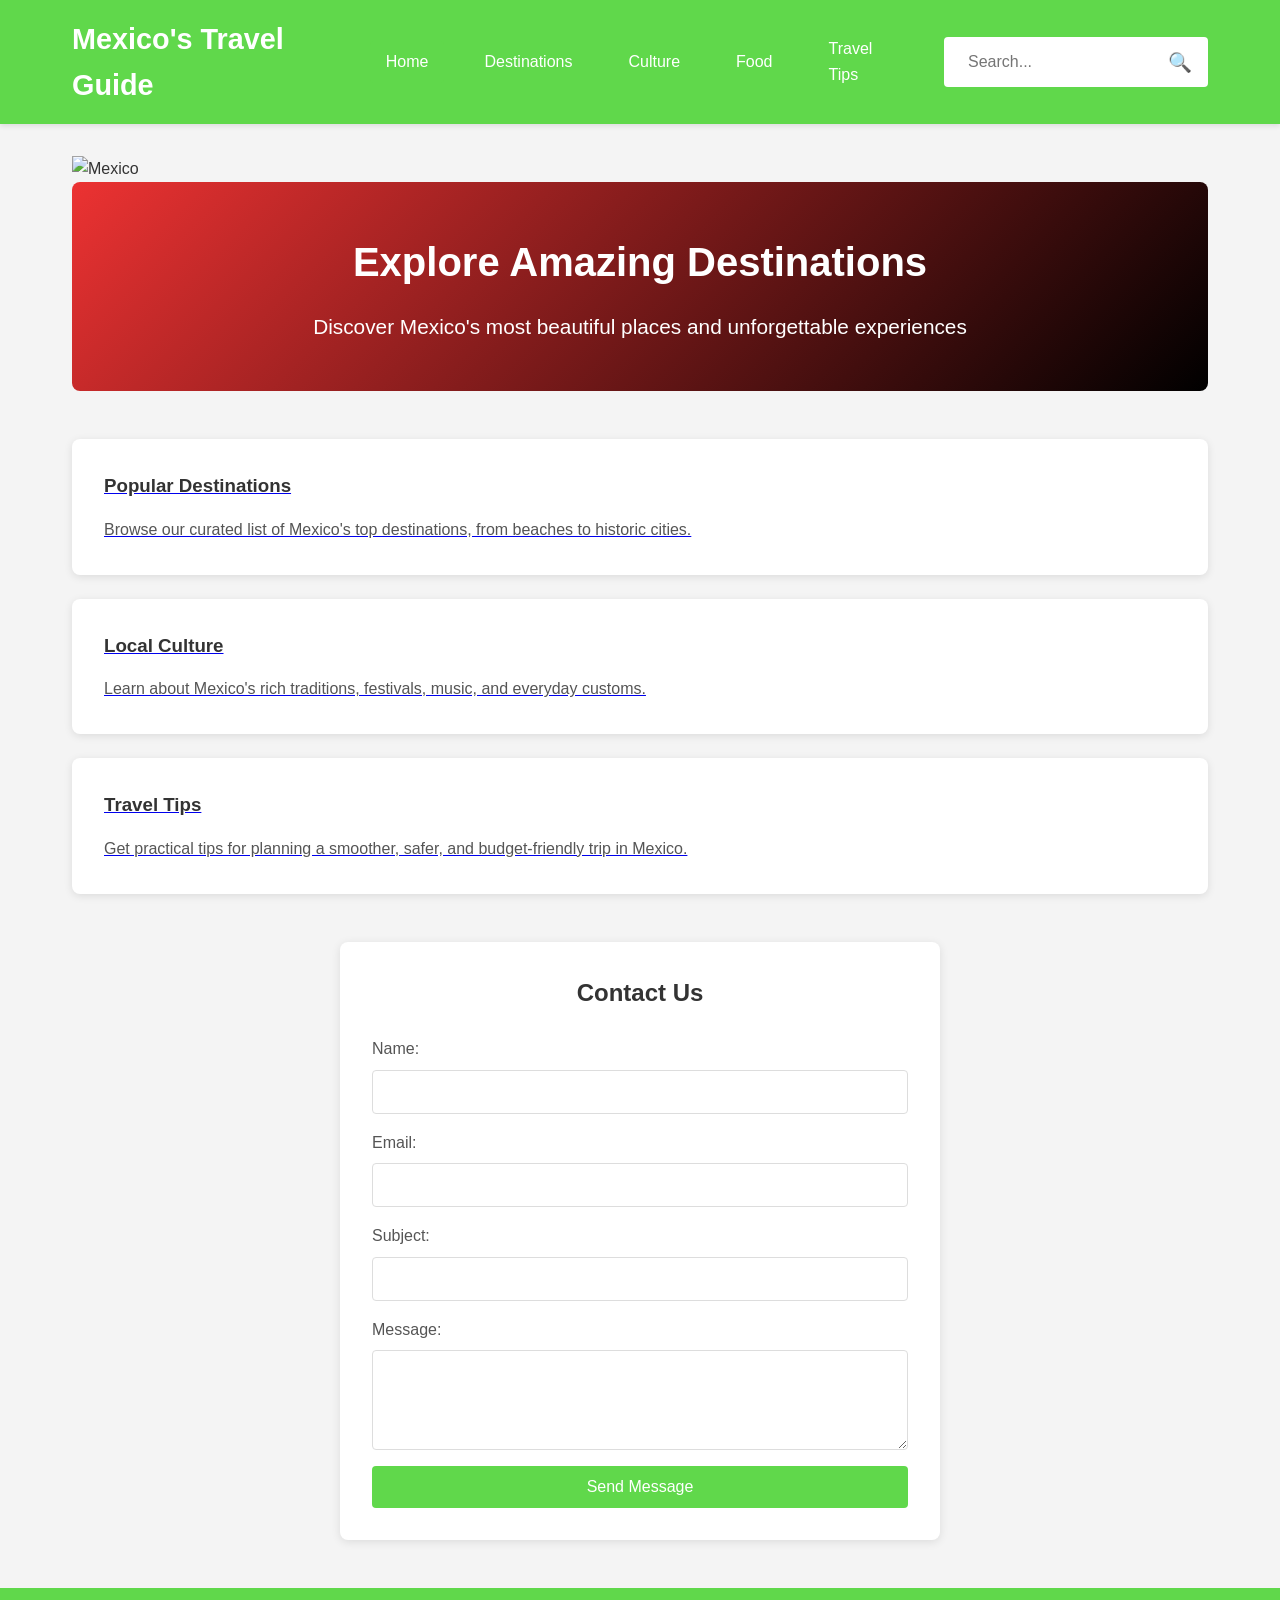
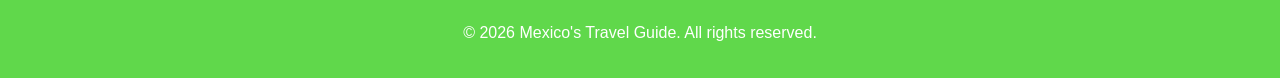
==== index.html @ 17a9bd4c "Add files via upload Add the index.html and style.ccs file" ====
<!DOCTYPE html>
<html lang="en">
<head>
    <meta charset="UTF-8">
    <meta name="viewport" content="width=device-width, initial-scale=1.0">
    <title>Welcome - Mexico's Travel Guide</title>
    <link rel="stylesheet" href="style.css">
</head>
<body>
    <header>
        <div class="header-container">
            <div class="logo">
                <h1>Mexico's Travel Guide</h1>
            </div>
            <div class="header-right">
                <nav class="navbar">
                    <a href="index.html" class="nav-link active">Home</a>
                    <a href="destinations.html" class="nav-link">Destinations</a>
                    <a href="culture.html" class="nav-link">Culture</a>
                    <a href="food.html" class="nav-link">Food</a>
                    <a href="travel-tips.html" class="nav-link">Travel Tips</a>
                </nav>
                <div class="search-bar">
                    <input type="text" placeholder="Search...">
                    <button type="submit">🔍</button>
                </div>
            </div>
        </div>
    </header>

    <main>
        <img src="Mexico.jpg" alt="Mexico" style="width: 100%; height: 300px; object-fit: cover;">
        <section class="hero">
            <h2>Explore Amazing Destinations</h2>
            <p>Discover Mexico's most beautiful places and unforgettable experiences</p>
        </section>

        <section class="content">
            <a href="destinations.html" class="card link-card">
                <h3>Popular Destinations</h3>
                <p>Browse our curated list of Mexico's top destinations, from beaches to historic cities.</p>
            </a>
            <a href="culture.html" class="card link-card">
                <h3>Local Culture</h3>
                <p>Learn about Mexico's rich traditions, festivals, music, and everyday customs.</p>
            </a>
            <a href="travel-tips.html" class="card link-card">
                <h3>Travel Tips</h3>
                <p>Get practical tips for planning a smoother, safer, and budget-friendly trip in Mexico.</p>
            </a>
        </section>
    </main>

    <section class="contact">
        <h2>Contact Us</h2>
        <form action="https://formspree.io/f/xeepekdg" method="POST"> 
            <label for="name">Name:</label>
            <input type="text" id="name" name="name" required>
            
            <label for="email">Email:</label>
            <input type="email" id="email" name="email" required>
            
            <label for="subject">Subject:</label>
            <input type="text" id="subject" name="subject" required>
            
            <label for="message">Message:</label>
            <textarea id="message" name="message" required></textarea>
            
            <button type="submit">Send Message</button>
        </form>
    </section>

    <footer>
        <p>&copy; 2026 Mexico's Travel Guide. All rights reserved.</p>
    </footer>
    <script>
        const cultureKeywords = ['culture', 'festivals', 'events', 'art', 'music', 'languages', 'customs', 'tradition', 'cultural'];
        const foodKeywords = ['food', 'eat', 'eat', 'dining', 'street', 'dish', 'culinary', 'restaurant'];
        const travelKeywords = ['travel', 'tips', 'packing', 'budget', 'budgeting', 'safety', 'health', 'insurance', 'hacks'];
        
        function getSearchPage(query) {
            const lowerQuery = query.toLowerCase();
            
            for (let keyword of cultureKeywords) {
                if (lowerQuery.includes(keyword)) {
                    return 'culture.html';
                }
            }
            
            for (let keyword of foodKeywords) {
                if (lowerQuery.includes(keyword)) {
                    return 'food.html';
                }
            }
            
            for (let keyword of travelKeywords) {
                if (lowerQuery.includes(keyword)) {
                    return 'travel-tips.html';
                }
            }
            
            return 'destinations.html';
        }
        
        document.querySelector('.search-bar button').addEventListener('click', function() {
            const query = document.querySelector('.search-bar input').value.trim();
            if (query) {
                const page = getSearchPage(query);
                window.location.href = page + '?search=' + encodeURIComponent(query);
            }
        });
        document.querySelector('.search-bar input').addEventListener('keypress', function(e) {
            if (e.key === 'Enter') {
                const query = this.value.trim();
                if (query) {
                    const page = getSearchPage(query);
                    window.location.href = page + '?search=' + encodeURIComponent(query);
                }
            }
        });
    </script>
</body>
</html>
---- style.css ----
* {
    margin: 0;
    padding: 0;
    box-sizing: border-box;
}

body {
    font-family: 'Segoe UI', Tahoma, Geneva, Verdana, sans-serif;
    line-height: 1.6;
    color: #333;
    background-color: #f4f4f4;
}

/* Header Styles */
header {
    background-color: #60d84b;
    padding: 1rem 0;
    box-shadow: 0 2px 5px rgba(0, 0, 0, 0.1);
}

.header-container {
    max-width: 1200px;
    margin: 0 auto;
    display: flex;
    justify-content: space-between;
    align-items: center;
    padding: 0 2rem;
}

.logo h1 {
    color: white;
    font-size: 1.8rem;
}

.header-right {
    display: flex;
    align-items: center;
    gap: 2rem;
}

/* Navigation Bar */
.navbar {
    display: flex;
    gap: 1.5rem;
    align-items: center;
}

.nav-link {
    color: white;
    text-decoration: none;
    font-weight: 500;
    padding: 0.5rem 1rem;
    border-radius: 4px;
    transition: background-color 0.3s ease;
}

.nav-link:hover {
    background-color: #ec3232;
}

.nav-link.active {
    background-color: #60d84b;
}

/* Search Bar */
.search-bar {
    display: flex;
    align-items: center;
    background-color: white;
    border-radius: 4px;
    padding: 0.5rem;
    gap: 0.5rem;
}

.search-bar input {
    border: none;
    padding: 0.5rem 1rem;
    outline: none;
    width: 200px;
    font-size: 1rem;
}

.search-bar button {
    border: none;
    background-color: transparent;
    cursor: pointer;
    font-size: 1.2rem;
    padding: 0 0.5rem;
}

.search-bar button:hover {
    color: #3498db;
}

/* Main Content */
main {
    max-width: 1200px;
    margin: 2rem auto;
    padding: 0 2rem;
}

.hero {
    text-align: center;
    padding: 3rem 0;
    background: linear-gradient(135deg, #ec3232, #000000);
    color: white;
    border-radius: 8px;
    margin-bottom: 3rem;
}

.hero h2 {
    font-size: 2.5rem;
    margin-bottom: 1rem;
}

.hero p {
    font-size: 1.3rem;
}

.content {
    display: flex;
    flex-wrap: wrap;
    gap: 1.5rem;
    margin-bottom: 3rem;
    justify-content: space-between;
}

.card {
    flex: 1 1 100%;
    min-width: 260px;
    background-color: white;
    padding: 2rem;
    border-radius: 8px;
    box-shadow: 0 2px 8px rgba(0, 0, 0, 0.1);
    transition: transform 0.3s ease, box-shadow 0.3s ease;
}

@media (max-width: 900px) {
    .card {
        flex: 1 1 100%;
    }
}

.card:hover {
    transform: translateY(-5px);
    box-shadow: 0 4px 12px rgba(0, 0, 0, 0.15);
}

.card h3 {
    color: #333;
    margin-bottom: 1rem;
}

.card p {
    color: #555;
}
/* Contact Section */
.contact {
    max-width: 600px;
    margin: 2rem auto;
    padding: 2rem;
    background-color: white;
    border-radius: 8px;
    box-shadow: 0 2px 10px rgba(0, 0, 0, 0.1);
}

.contact h2 {
    text-align: center;
    margin-bottom: 1.5rem;
    color: #333;
}

.contact form {
    display: flex;
    flex-direction: column;
}

.contact label {
    margin-bottom: 0.5rem;
    font-weight: 500;
    color: #555;
}

.contact input,
.contact textarea {
    padding: 0.75rem;
    margin-bottom: 1rem;
    border: 1px solid #ddd;
    border-radius: 4px;
    font-size: 1rem;
    font-family: inherit;
}

.contact textarea {
    resize: vertical;
    min-height: 100px;
}

.contact button {
    padding: 0.75rem;
    background-color: #60d84b;
    color: white;
    border: none;
    border-radius: 4px;
    font-size: 1rem;
    cursor: pointer;
    transition: background-color 0.3s ease;
}

.contact button:hover {
    background-color: #ec3232;
}
/* Footer */
footer {
    background-color: #60d84b;
    color: white;
    text-align: center;
    padding: 2rem;
    margin-top: 3rem;
}

/* Responsive Design */
@media (max-width: 768px) {
    .header-container {
        flex-direction: column;
        gap: 1rem;
    }

    .header-right {
        flex-direction: column;
        width: 100%;
        gap: 1rem;
    }

    .navbar {
        flex-wrap: wrap;
        justify-content: center;
    }

    .search-bar input {
        width: 150px;
    }

    .hero h2 {
        font-size: 2rem;
    }

    .hero p {
        font-size: 1rem;
    }
}
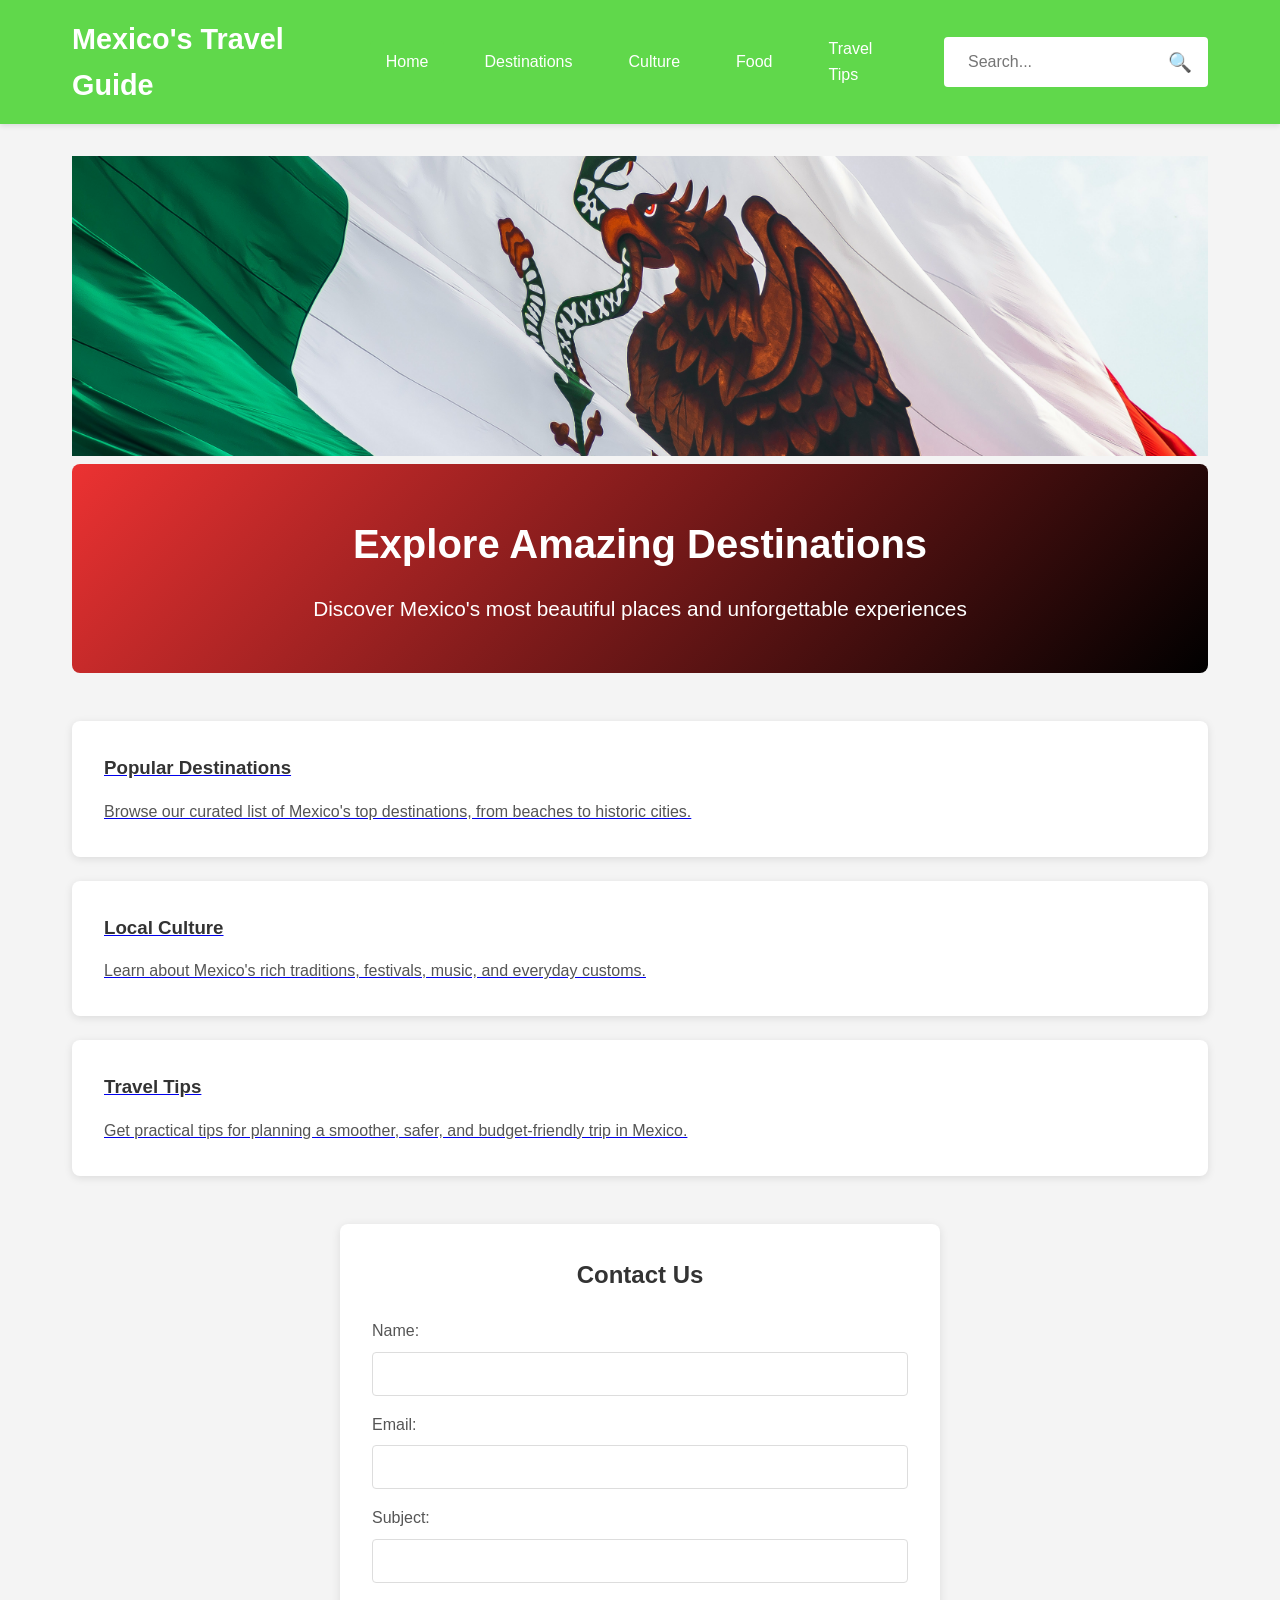
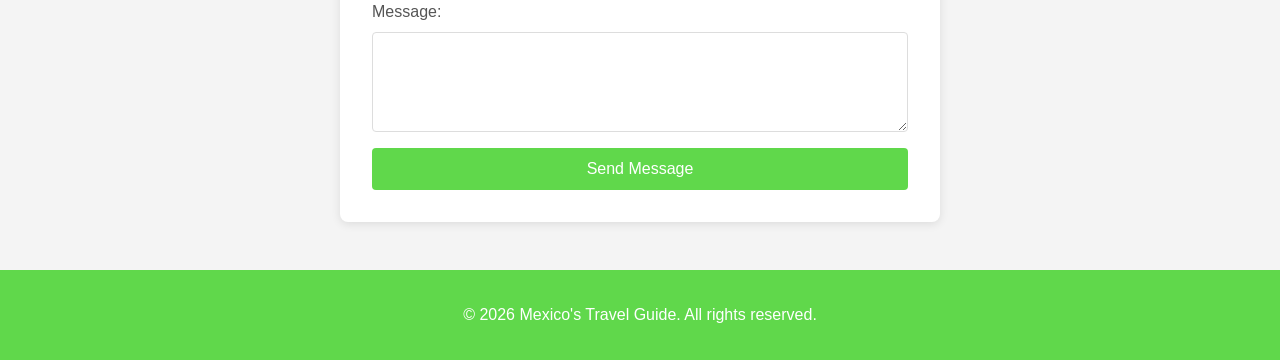
==== commit 03021dd5: "Add files via upload" ====
--- a/index.html
+++ b/index.html
@@ -1,10 +1,21 @@
 <!DOCTYPE html>
 <html lang="en">
 <head>
+
+<script async src="https://www.googletagmanager.com/gtag/js?id=G-9FBNGEEBNY"></script>
+<script>
+  window.dataLayer = window.dataLayer || [];
+  function gtag(){dataLayer.push(arguments);}
+  gtag('js', new Date());
+
+  gtag('config', 'G-9FBNGEEBNY');
+</script>
+
     <meta charset="UTF-8">
     <meta name="viewport" content="width=device-width, initial-scale=1.0">
     <title>Welcome - Mexico's Travel Guide</title>
     <link rel="stylesheet" href="style.css">
+
 </head>
 <body>
     <header>
--- a/style.css
+++ b/style.css
@@ -11,7 +11,6 @@
     background-color: #f4f4f4;
 }
 
-/* Header Styles */
 header {
     background-color: #60d84b;
     padding: 1rem 0;
@@ -38,7 +37,6 @@
     gap: 2rem;
 }
 
-/* Navigation Bar */
 .navbar {
     display: flex;
     gap: 1.5rem;
@@ -62,7 +60,6 @@
     background-color: #60d84b;
 }
 
-/* Search Bar */
 .search-bar {
     display: flex;
     align-items: center;
@@ -92,7 +89,6 @@
     color: #3498db;
 }
 
-/* Main Content */
 main {
     max-width: 1200px;
     margin: 2rem auto;
@@ -154,7 +150,7 @@
 .card p {
     color: #555;
 }
-/* Contact Section */
+
 .contact {
     max-width: 600px;
     margin: 2rem auto;
@@ -210,7 +206,7 @@
 .contact button:hover {
     background-color: #ec3232;
 }
-/* Footer */
+
 footer {
     background-color: #60d84b;
     color: white;
@@ -219,7 +215,6 @@
     margin-top: 3rem;
 }
 
-/* Responsive Design */
 @media (max-width: 768px) {
     .header-container {
         flex-direction: column;
